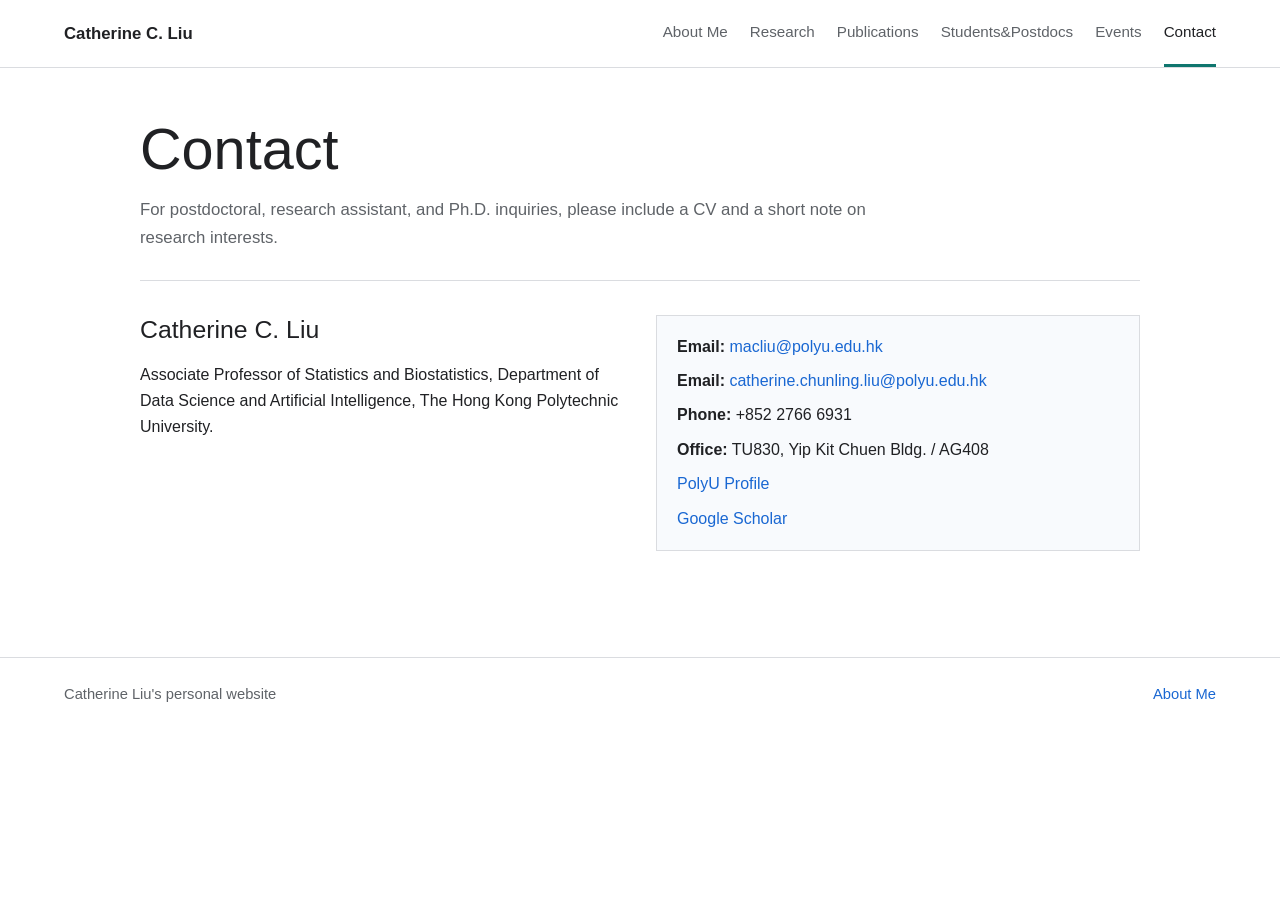
==== contact.html @ 978d1c73 "Initial academic website" ====
<!doctype html>
<html lang="en">
  <head>
    <meta charset="utf-8" />
    <meta name="viewport" content="width=device-width, initial-scale=1" />
    <title>Contact | Catherine C. Liu</title>
    <link rel="stylesheet" href="styles.css?v=20260513" />
  </head>
  <body>
    <header class="topbar">
      <a class="wordmark" href="index.html">Catherine C. Liu</a>
      <button class="nav-toggle" type="button" aria-expanded="false" aria-controls="site-nav"><span></span><span></span><span></span></button>
      <nav id="site-nav" class="site-nav">
        <a href="index.html">About Me</a><a href="research.html">Research</a><a href="publications.html">Publications</a><a href="people.html">Students&Postdocs</a><a href="news.html">Events</a><a aria-current="page" href="contact.html">Contact</a>
      </nav>
    </header>

    <main class="page">
      <header class="page-head">
        <h1>Contact</h1>
        <p class="subtle">For postdoctoral, research assistant, and Ph.D. inquiries, please include a CV and a short note on research interests.</p>
      </header>

      <section class="chapter two-col">
        <div>
          <h2>Catherine C. Liu</h2>
          <p>
            Associate Professor of Statistics and Biostatistics, Department of Data Science and
            Artificial Intelligence, The Hong Kong Polytechnic University.
          </p>
        </div>
        <div class="info-panel">
          <ul class="contact-list">
            <li><strong>Email:</strong> <a href="mailto:macliu@polyu.edu.hk">macliu@polyu.edu.hk</a></li>
            <li><strong>Email:</strong> <a href="mailto:catherine.chunling.liu@polyu.edu.hk">catherine.chunling.liu@polyu.edu.hk</a></li>
            <li><strong>Phone:</strong> +852 2766 6931</li>
            <li><strong>Office:</strong> TU830, Yip Kit Chuen Bldg. / AG408</li>
            <li><a href="https://www.polyu.edu.hk/dsai/people/academic-staff/liucatherine/?sc_lang=en" target="_blank" rel="noreferrer">PolyU Profile</a></li>
            <li><a href="https://scholar.google.com" target="_blank" rel="noreferrer">Google Scholar</a></li>
          </ul>
        </div>
      </section>
    </main>

    <footer class="footer"><span>Catherine Liu's personal website</span><a href="index.html">About Me</a></footer>
    <script src="script.js"></script>
  </body>
</html>
---- styles.css ----
:root {
  color-scheme: light;
  --text: #202124;
  --muted: #5f6368;
  --link: #1967d2;
  --line: #dadce0;
  --soft: #f8fafd;
  --accent: #0f766e;
}

* {
  box-sizing: border-box;
}

body {
  margin: 0;
  color: var(--text);
  background: #fff;
  font-family: Arial, "Noto Sans", "Helvetica Neue", sans-serif;
  font-size: 16px;
  line-height: 1.65;
}

a {
  color: var(--link);
  text-decoration: none;
}

a:hover {
  text-decoration: underline;
}

.topbar {
  position: sticky;
  top: 0;
  z-index: 10;
  display: flex;
  align-items: center;
  justify-content: space-between;
  gap: 24px;
  min-height: 64px;
  padding: 0 clamp(18px, 5vw, 72px);
  border-bottom: 1px solid var(--line);
  background: rgba(255, 255, 255, 0.96);
}

.wordmark {
  color: var(--text);
  font-size: 1.05rem;
  font-weight: 600;
  white-space: nowrap;
}

.wordmark:hover {
  text-decoration: none;
}

.seal {
  display: none;
}

.site-nav {
  display: flex;
  align-items: center;
  gap: 22px;
}

.site-nav a {
  color: var(--muted);
  font-size: 0.95rem;
  line-height: 64px;
  border-bottom: 3px solid transparent;
}

.site-nav a:hover,
.site-nav a[aria-current="page"] {
  color: var(--text);
  text-decoration: none;
  border-color: var(--accent);
}

.nav-toggle {
  display: none;
  width: 40px;
  height: 40px;
  border: 1px solid var(--line);
  border-radius: 4px;
  background: #fff;
}

.nav-toggle span {
  display: block;
  width: 18px;
  height: 2px;
  margin: 4px auto;
  background: var(--text);
}

.page,
.home-grid {
  max-width: 1080px;
  margin: 0 auto;
  padding: 48px clamp(18px, 5vw, 40px) 72px;
}

.site-hero {
  display: grid;
  grid-template-columns: minmax(0, 1fr) 240px;
  gap: clamp(32px, 6vw, 72px);
  align-items: start;
  padding-bottom: 40px;
  border-bottom: 1px solid var(--line);
}

.site-hero h1,
.page-head h1 {
  margin: 0 0 14px;
  font-size: clamp(2.1rem, 5vw, 3.6rem);
  font-weight: 500;
  line-height: 1.15;
}

.site-hero h1 span {
  display: block;
  color: var(--muted);
  font-size: 0.62em;
  font-weight: 400;
}

.lead,
.subtle {
  max-width: 760px;
  margin: 0;
  color: var(--muted);
  font-size: 1.05rem;
}

.profile-photo {
  margin: 0;
}

.profile-photo img {
  display: block;
  width: 100%;
  border: 1px solid var(--line);
}

.profile-photo figcaption {
  margin-top: 8px;
  color: var(--muted);
  font-size: 0.9rem;
  text-align: center;
}

.section,
.chapter {
  padding: 34px 0;
  border-bottom: 1px solid var(--line);
}

.section:last-child,
.chapter:last-child {
  border-bottom: 0;
}

h2 {
  margin: 0 0 16px;
  font-size: 1.55rem;
  font-weight: 500;
  line-height: 1.25;
}

h3 {
  margin: 0 0 8px;
  font-size: 1.08rem;
  font-weight: 600;
}

p {
  margin: 0 0 12px;
}

ul,
ol {
  margin: 0;
  padding-left: 1.4rem;
}

li + li {
  margin-top: 8px;
}

.two-col {
  display: grid;
  grid-template-columns: repeat(2, minmax(0, 1fr));
  gap: 32px;
}

.plain-list {
  display: grid;
  gap: 14px;
  margin: 0;
  padding: 0;
  list-style: none;
}

.plain-list li {
  margin: 0;
}

.meta {
  color: var(--muted);
}

.info-panel {
  padding: 18px 20px;
  border: 1px solid var(--line);
  background: var(--soft);
}

.page-head {
  padding-bottom: 28px;
  border-bottom: 1px solid var(--line);
}

.people-section {
  padding: 34px 0;
  border-bottom: 1px solid var(--line);
}

.people-section:last-child {
  border-bottom: 0;
}

.people-section > h2 {
  margin-bottom: 20px;
}

.people-grid {
  display: grid;
  grid-template-columns: repeat(auto-fill, minmax(180px, 1fr));
  gap: 28px 22px;
}

.person {
  min-width: 0;
}

.person img {
  display: block;
  width: 100%;
  aspect-ratio: 1 / 1;
  object-fit: cover;
  object-position: center top;
  border: 1px solid var(--line);
  background: #f1f3f4;
}

.person h3 {
  margin-top: 10px;
}

.person p {
  margin: 0;
  color: var(--muted);
  font-size: 0.93rem;
  line-height: 1.45;
}

.person-wide {
  grid-column: span 2;
}

.publication-list {
  display: grid;
  gap: 14px;
  max-width: 980px;
}

.publication-list li {
  padding-left: 4px;
}

.news-list article {
  display: grid;
  grid-template-columns: 160px minmax(0, 1fr);
  gap: 24px;
  padding: 22px 0;
  border-bottom: 1px solid var(--line);
}

.news-list article:last-child {
  border-bottom: 0;
}

.news-list time {
  color: var(--muted);
  font-weight: 600;
}

.news-list h2 {
  margin-bottom: 6px;
  font-size: 1.3rem;
}

.contact-list {
  display: grid;
  gap: 8px;
  margin: 0;
  padding: 0;
  list-style: none;
}

.contact-list li {
  margin: 0;
  overflow-wrap: anywhere;
}

.footer {
  display: flex;
  justify-content: space-between;
  gap: 24px;
  padding: 24px clamp(18px, 5vw, 72px);
  border-top: 1px solid var(--line);
  color: var(--muted);
  font-size: 0.92rem;
}

@media (max-width: 820px) {
  .nav-toggle {
    display: block;
  }

  .site-nav {
    position: absolute;
    top: 64px;
    right: 16px;
    left: 16px;
    display: none;
    flex-direction: column;
    align-items: stretch;
    gap: 0;
    border: 1px solid var(--line);
    background: #fff;
  }

  .site-nav.open {
    display: flex;
  }

  .site-nav a {
    padding: 12px 16px;
    line-height: 1.3;
    border-bottom: 1px solid var(--line);
  }

  .site-nav a[aria-current="page"] {
    border-left: 3px solid var(--accent);
  }

  .site-hero,
  .two-col {
    grid-template-columns: 1fr;
  }

  .profile-photo {
    max-width: 260px;
  }

  .news-list article {
    grid-template-columns: 1fr;
    gap: 6px;
  }

  .person-wide {
    grid-column: auto;
  }
}

@media (max-width: 520px) {
  .topbar {
    padding: 0 16px;
  }

  .wordmark {
    max-width: 230px;
    overflow: hidden;
    text-overflow: ellipsis;
  }

  .page,
  .home-grid {
    padding-top: 34px;
  }

  .people-grid {
    grid-template-columns: repeat(2, minmax(0, 1fr));
    gap: 22px 14px;
  }

  .person h3 {
    font-size: 0.98rem;
  }
}
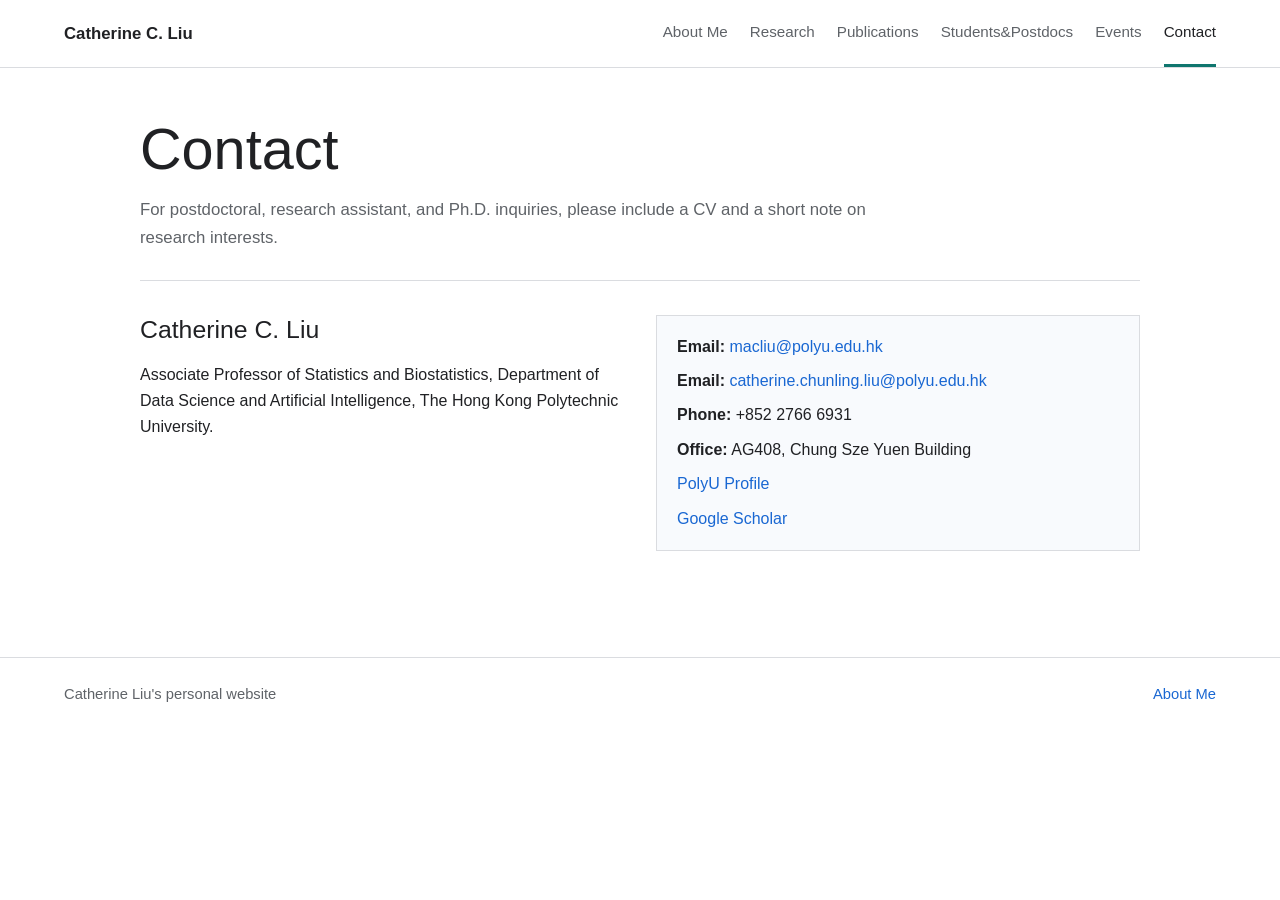
==== commit d311a4c6: "Update office location" ====
--- a/contact.html
+++ b/contact.html
@@ -34,7 +34,7 @@
             <li><strong>Email:</strong> <a href="mailto:macliu@polyu.edu.hk">macliu@polyu.edu.hk</a></li>
             <li><strong>Email:</strong> <a href="mailto:catherine.chunling.liu@polyu.edu.hk">catherine.chunling.liu@polyu.edu.hk</a></li>
             <li><strong>Phone:</strong> +852 2766 6931</li>
-            <li><strong>Office:</strong> TU830, Yip Kit Chuen Bldg. / AG408</li>
+            <li><strong>Office:</strong> AG408, Chung Sze Yuen Building</li>
             <li><a href="https://www.polyu.edu.hk/dsai/people/academic-staff/liucatherine/?sc_lang=en" target="_blank" rel="noreferrer">PolyU Profile</a></li>
             <li><a href="https://scholar.google.com" target="_blank" rel="noreferrer">Google Scholar</a></li>
           </ul>
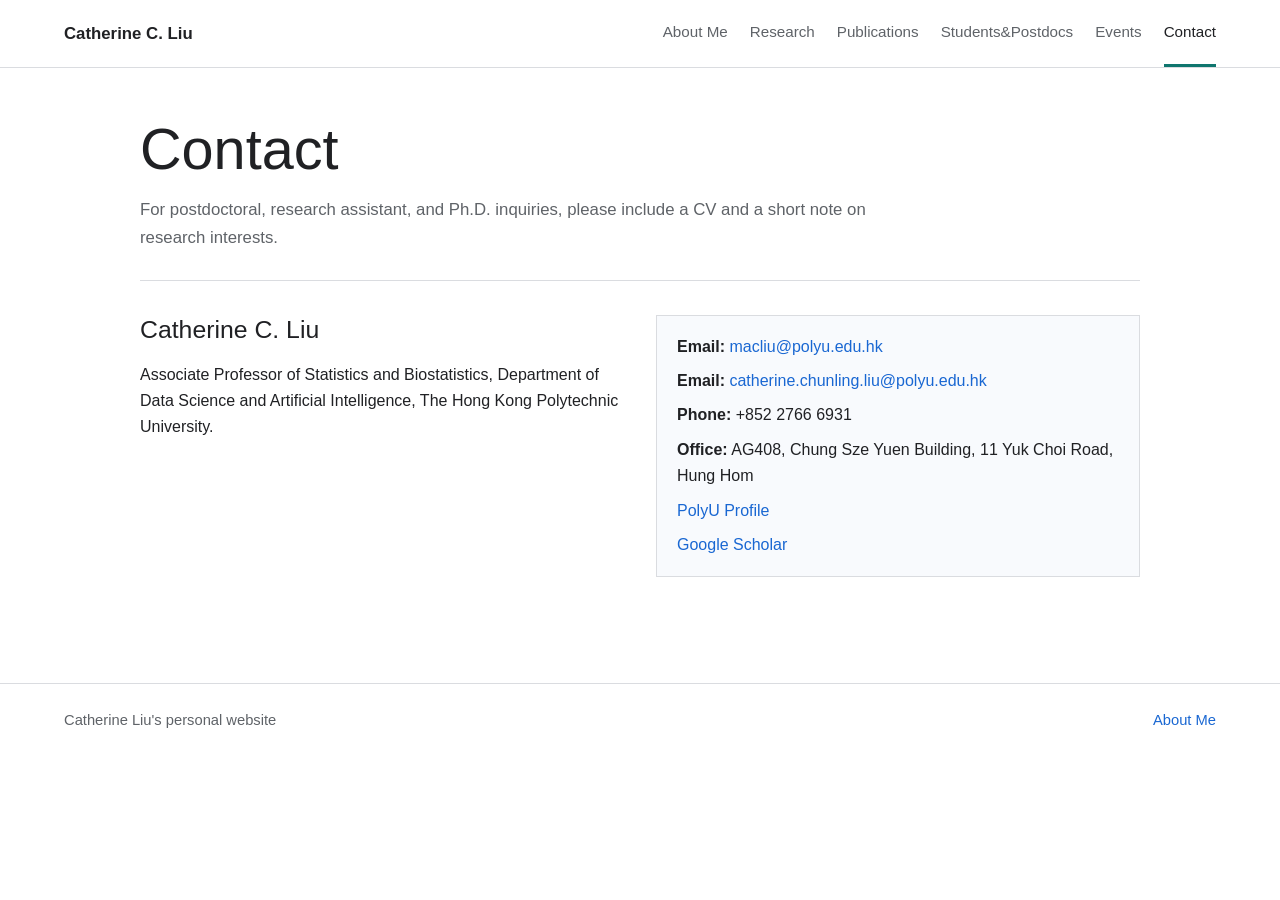
==== commit 78b43546: "Use full office address" ====
--- a/contact.html
+++ b/contact.html
@@ -34,7 +34,7 @@
             <li><strong>Email:</strong> <a href="mailto:macliu@polyu.edu.hk">macliu@polyu.edu.hk</a></li>
             <li><strong>Email:</strong> <a href="mailto:catherine.chunling.liu@polyu.edu.hk">catherine.chunling.liu@polyu.edu.hk</a></li>
             <li><strong>Phone:</strong> +852 2766 6931</li>
-            <li><strong>Office:</strong> AG408, Chung Sze Yuen Building</li>
+            <li><strong>Office:</strong> AG408, Chung Sze Yuen Building, 11 Yuk Choi Road, Hung Hom</li>
             <li><a href="https://www.polyu.edu.hk/dsai/people/academic-staff/liucatherine/?sc_lang=en" target="_blank" rel="noreferrer">PolyU Profile</a></li>
             <li><a href="https://scholar.google.com" target="_blank" rel="noreferrer">Google Scholar</a></li>
           </ul>
